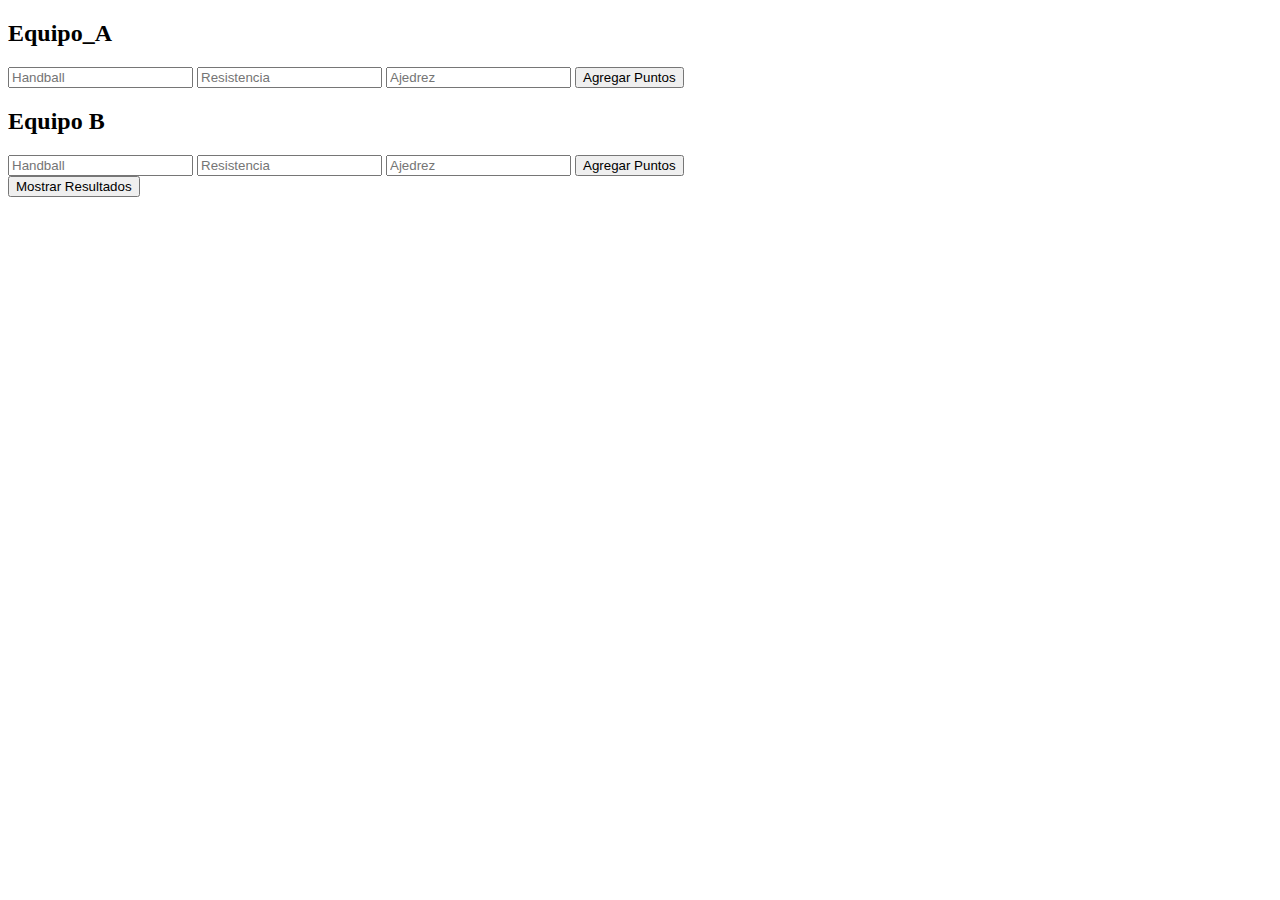
==== Practico/index.html @ db51f463 "TS" ====
<!DOCTYPE html>
<html lang="en">
<head>
    <meta charset="UTF-8">
    <meta name="viewport" content="width=device-width, initial-scale=1.0">
    <title>ContadorDePuntos</title>
    <link rel="stylesheet" href="Style/style.css">
</head>
<body>
    <div class="App">
        <div class="Equipo">
            <h2>Equipo_A</h2>
            <input type="number" id="Handball_A" placeholder="Handball">
            <input type="number" id="Resistencia_A" placeholder="Resistencia">
            <input type="number" id="Ajedrez_A" placeholder="Ajedrez">
            <button onclick="AgregarPuntos('Equipo_A')">Agregar Puntos</button>
        </div>
        <div class="Equipo">
            <h2>Equipo B</h2>
            <input type="number" id="Handball_B" placeholder="Handball">
            <input type="number" id="Resistencia_B" placeholder="Resistencia">
            <input type="number" id="Ajedrez_B" placeholder="Ajedrez">
            <button onclick="AgregarPuntos('Equipo_B')">Agregar Puntos</button>
        </div>

        <button onclick="MostrarResultados()">Mostrar Resultados</button>
    </div>
    <script src="typescript.js"></script>
</body>
</html>
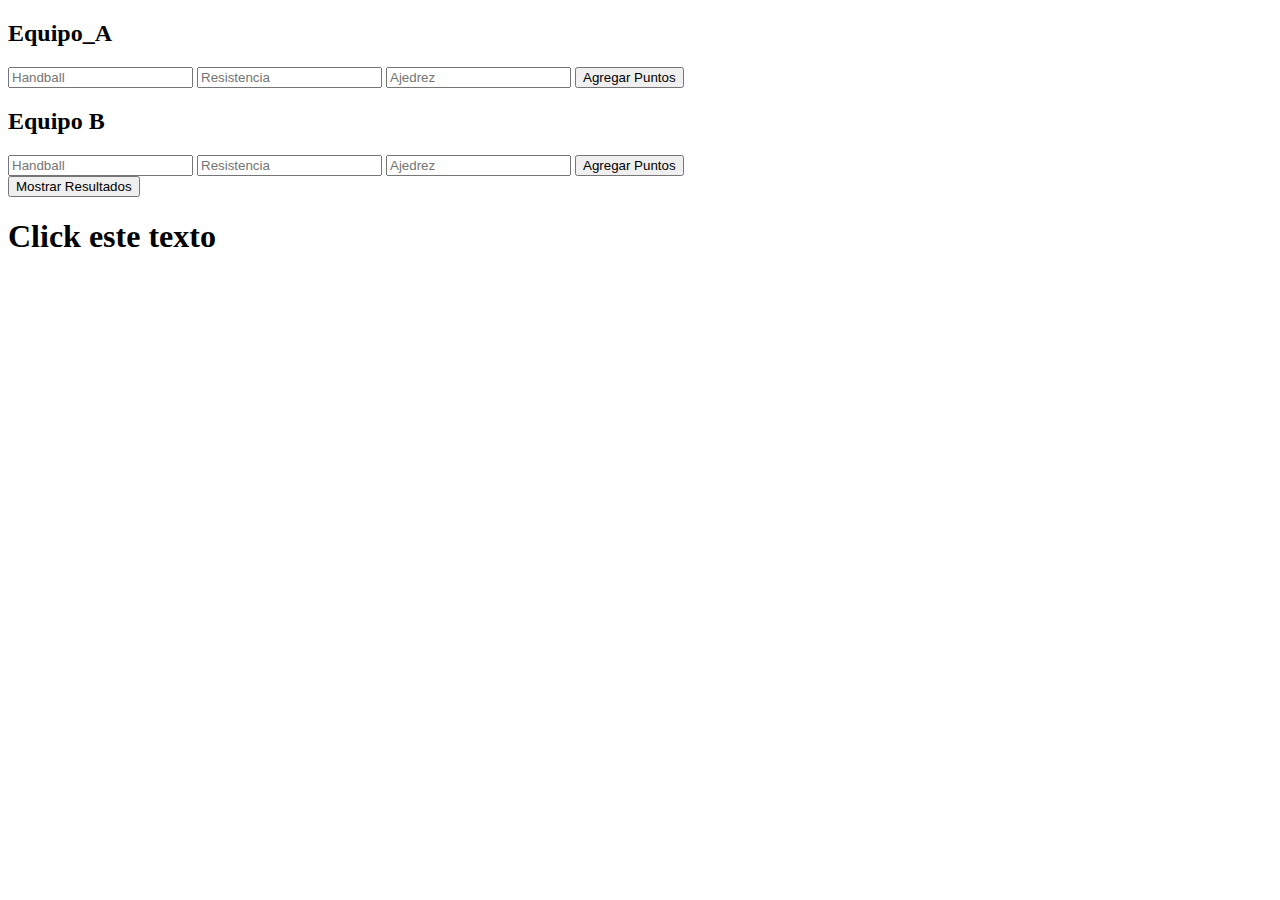
==== commit 73b0bd2f: "Str" ====
--- a/Practico/index.html
+++ b/Practico/index.html
@@ -13,7 +13,7 @@
             <input type="number" id="Handball_A" placeholder="Handball">
             <input type="number" id="Resistencia_A" placeholder="Resistencia">
             <input type="number" id="Ajedrez_A" placeholder="Ajedrez">
-            <button onclick="AgregarPuntos('Equipo_A')">Agregar Puntos</button>
+            <button onclick="AgregarPuntos()">Agregar Puntos</button>
         </div>
         <div class="Equipo">
             <h2>Equipo B</h2>
@@ -25,6 +25,7 @@
 
         <button onclick="MostrarResultados()">Mostrar Resultados</button>
     </div>
+    <h1 onclick="this.innerHTML = 'Ooops!'">Click este texto</h1>
     <script src="typescript.js"></script>
 </body>
 </html>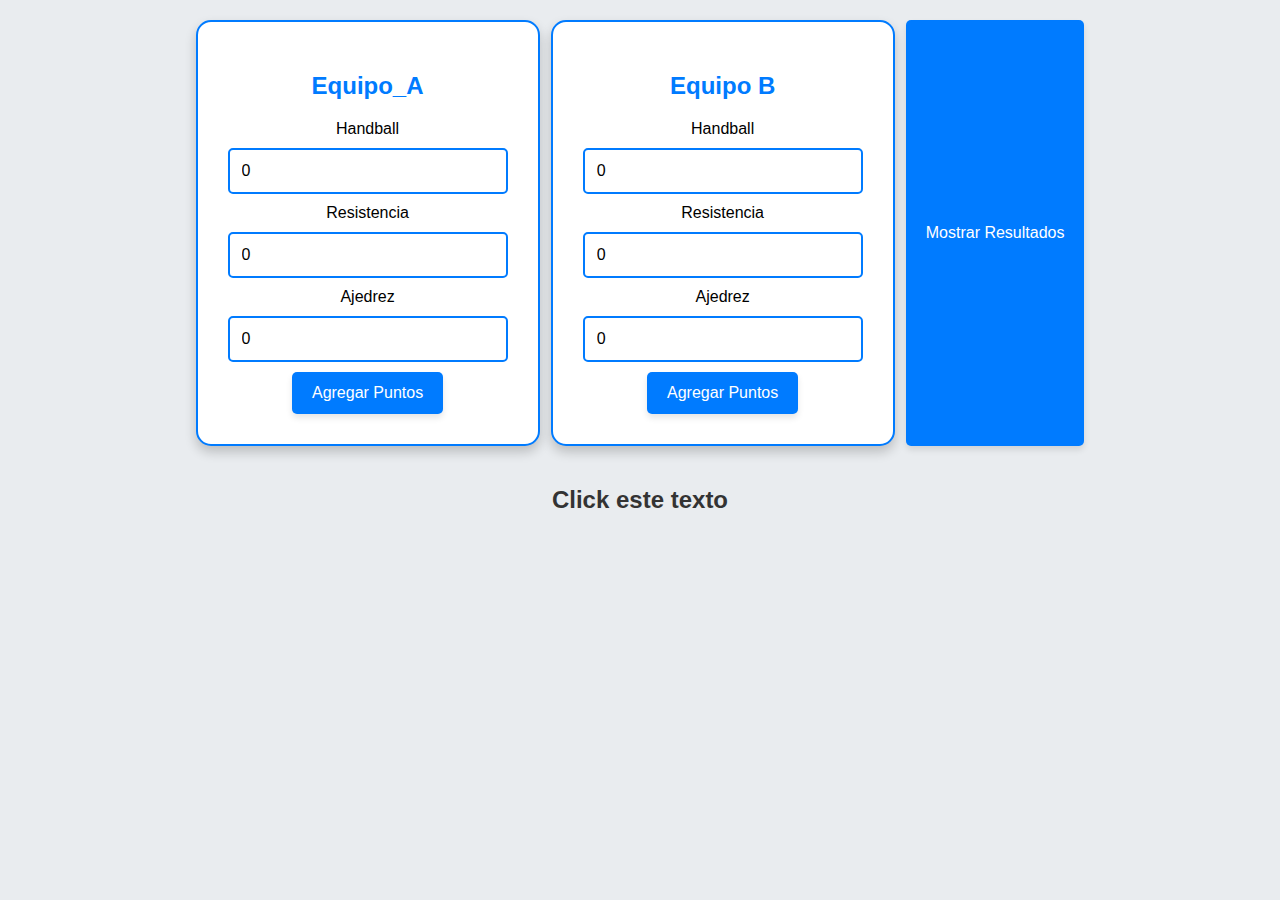
==== commit 15207a44: "Ts" ====
--- a/Practico/index.html
+++ b/Practico/index.html
@@ -9,18 +9,26 @@
 <body>
     <div class="App">
         <div class="Equipo">
-            <h2>Equipo_A</h2>
-            <input type="number" id="Handball_A" placeholder="Handball">
-            <input type="number" id="Resistencia_A" placeholder="Resistencia">
-            <input type="number" id="Ajedrez_A" placeholder="Ajedrez">
-            <button onclick="AgregarPuntos()">Agregar Puntos</button>
+            <!-- Con el ID del equipo 1 se puede redirigir al usuario con el equipo ganador -->
+            <h2 id="Equipo1">Equipo_A</h2>      
+            <label for="">Handball</label>
+            <input type="number" id="Handball_A" value="0">
+            <label for="">Resistencia</label>
+            <input type="number" id="Resistencia_A" value="0">
+            <label for="">Ajedrez</label>
+            <input type="number" id="Ajedrez_A" value="0">
+            <button onclick="AgregarPuntos()" class="BotonPuntos">Agregar Puntos</button>
         </div>
         <div class="Equipo">
-            <h2>Equipo B</h2>
-            <input type="number" id="Handball_B" placeholder="Handball">
-            <input type="number" id="Resistencia_B" placeholder="Resistencia">
-            <input type="number" id="Ajedrez_B" placeholder="Ajedrez">
-            <button onclick="AgregarPuntos('Equipo_B')">Agregar Puntos</button>
+            <!-- Con el ID del equipo 1 se puede redirigir al usuario con el equipo ganador -->
+            <h2 id="Equipo2">Equipo B</h2>
+            <label for="">Handball</label>
+            <input type="number" id="Handball_B" value="0">
+            <label for="">Resistencia</label>
+            <input type="number" id="Resistencia_B" value="0">
+            <label for="">Ajedrez</label>
+            <input type="number" id="Ajedrez_B" value="0">
+            <button onclick="AgregarPuntos()">Agregar Puntos</button>
         </div>
 
         <button onclick="MostrarResultados()">Mostrar Resultados</button>
--- a/Practico/Style/style.css
+++ b/Practico/Style/style.css
@@ -0,0 +1,82 @@
+/* Estilos Generales */
+body {
+    font-family: 'Arial', sans-serif;
+    background-color: #e9ecef; /* Color más suave */
+    margin: 0;
+    padding: 20px;
+    display: flex;
+    justify-content: center;
+    align-items: center;
+    flex-direction: column;
+}
+
+.App {
+    display: flex;
+    justify-content: space-around;
+    width: 100%;
+    max-width: 900px; /* Mayor ancho para más espacio */
+    margin-bottom: 20px;
+}
+
+/* Estilos de los Equipos */
+.Equipo {
+    background-color: #ffffff;
+    border: 2px solid #007bff;
+    border-radius: 15px; /* Bordes más redondeados */
+    padding: 30px; /* Más espacio interno */
+    box-shadow: 0 6px 12px rgba(0, 0, 0, 0.2); /* Sombra más suave */
+    width: 280px; /* Tamaño ajustado */
+    text-align: center;
+}
+
+.Equipo h2 {
+    color: #007bff;
+    font-size: 24px; /* Tamaño de fuente más grande */
+}
+
+/* Estilos de los Inputs */
+input[type="number"] {
+    width: 90%;
+    padding: 12px; /* Mayor padding */
+    margin: 10px 0;
+    border: 2px solid #007bff;
+    border-radius: 5px;
+    font-size: 16px;
+    transition: border-color 0.3s;
+}
+
+input[type="number"]:focus {
+    border-color: #0056b3;
+    outline: none;
+}
+
+/* Estilos de los Botones */
+button {
+    background-color: #007bff;
+    color: white;
+    border: none;
+    padding: 12px 20px; /* Mayor padding */
+    border-radius: 5px;
+    cursor: pointer;
+    font-size: 16px;
+    transition: background-color 0.3s, transform 0.3s; /* Añadido efecto de transformación */
+    box-shadow: 0 4px 6px rgba(0, 0, 0, 0.1); /* Sombra en el botón */
+}
+
+button:hover {
+    background-color: #0056b3;
+    transform: translateY(-2px); /* Efecto de elevación */
+}
+
+/* Estilo del texto que cambia */
+h1 {
+    cursor: pointer;
+    text-align: center;
+    color: #333;
+    font-size: 24px;
+    margin-top: 20px;
+}
+
+h1:hover {
+    color: #007bff;
+}
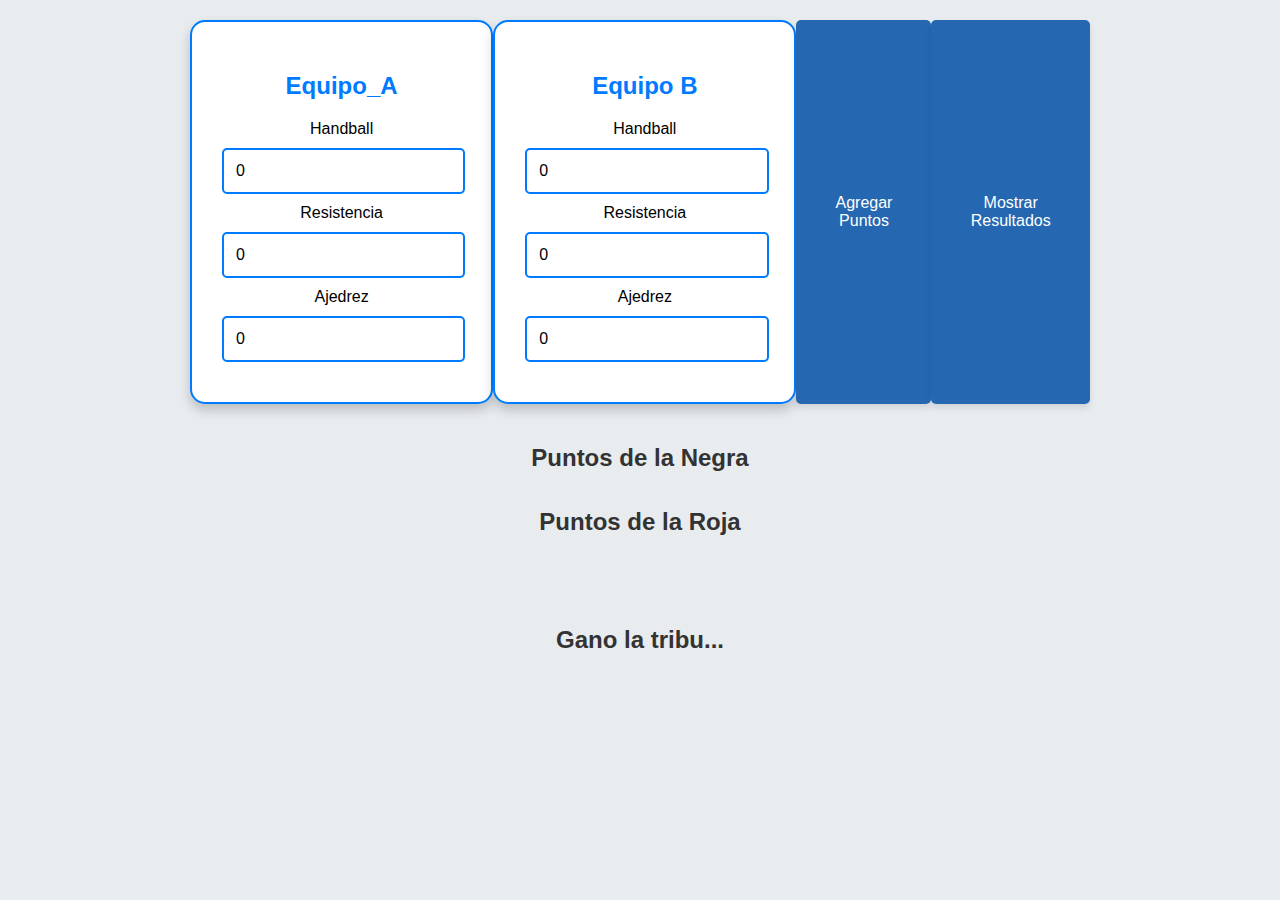
==== commit e63ade7f: "Falta Disciplina" ====
--- a/Practico/index.html
+++ b/Practico/index.html
@@ -17,7 +17,6 @@
             <input type="number" id="Resistencia_A" value="0">
             <label for="">Ajedrez</label>
             <input type="number" id="Ajedrez_A" value="0">
-            <button onclick="AgregarPuntos()" class="BotonPuntos">Agregar Puntos</button>
         </div>
         <div class="Equipo">
             <!-- Con el ID del equipo 1 se puede redirigir al usuario con el equipo ganador -->
@@ -28,12 +27,18 @@
             <input type="number" id="Resistencia_B" value="0">
             <label for="">Ajedrez</label>
             <input type="number" id="Ajedrez_B" value="0">
-            <button onclick="AgregarPuntos()">Agregar Puntos</button>
+            
         </div>
-
+        <button onclick="AgregarPuntos()">Agregar Puntos</button>
         <button onclick="MostrarResultados()">Mostrar Resultados</button>
     </div>
-    <h1 onclick="this.innerHTML = 'Ooops!'">Click este texto</h1>
+    <h1 id="PuntosNegra">Puntos de la Negra</h1>
+    <h1 id="PuntosRoja">Puntos de la Roja</h1>
+    <h1 id="Disciplina"></h1>
+    
+    <br>
+    
+    <h1 id="Ganador">Gano la tribu... </h1>
     <script src="typescript.js"></script>
 </body>
 </html>--- a/Practico/Style/style.css
+++ b/Practico/Style/style.css
@@ -52,7 +52,7 @@
 
 /* Estilos de los Botones */
 button {
-    background-color: #007bff;
+    background-color: #2568b1;
     color: white;
     border: none;
     padding: 12px 20px; /* Mayor padding */
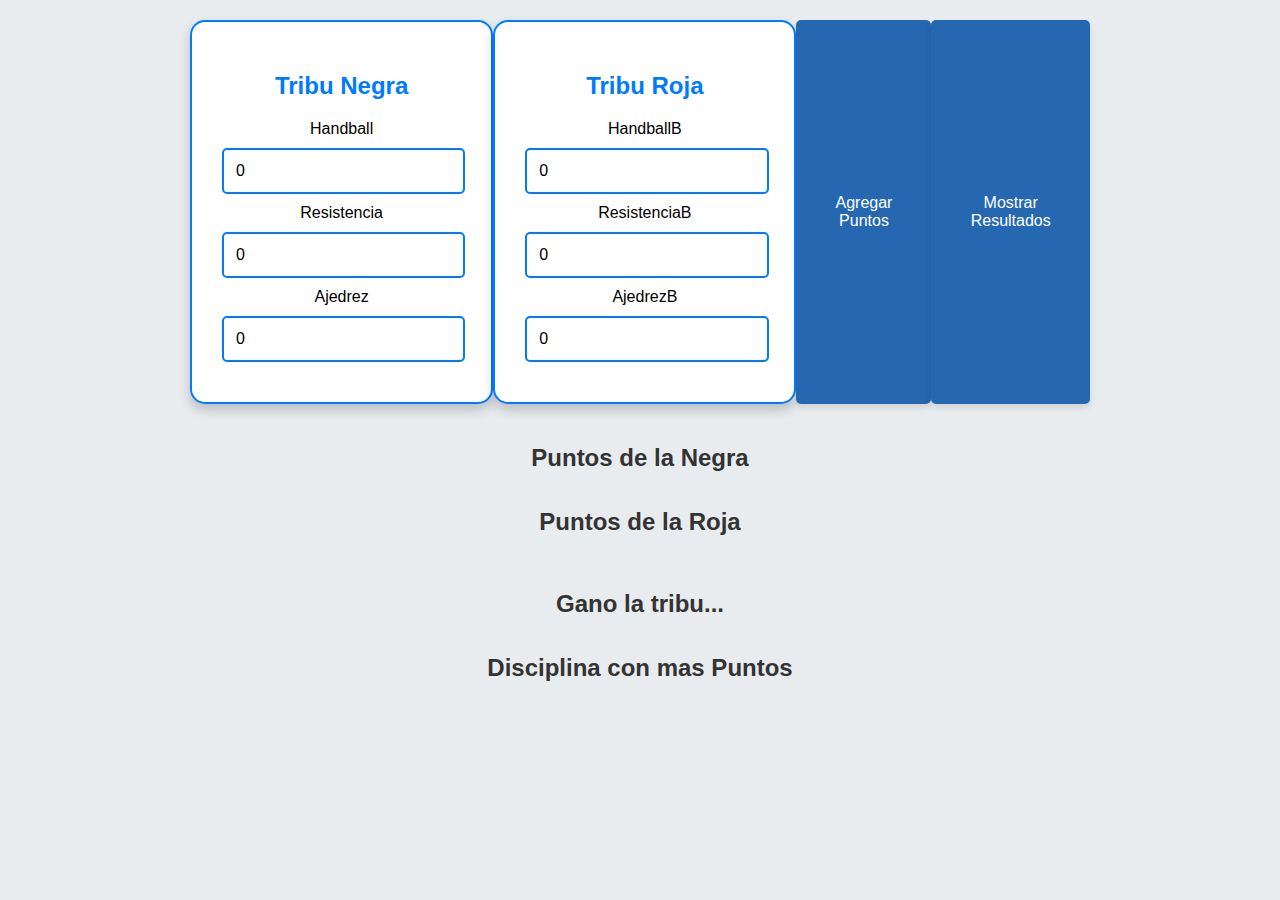
==== commit 680956cb: "Typescript Ya Funciona" ====
--- a/Practico/index.html
+++ b/Practico/index.html
@@ -10,7 +10,7 @@
     <div class="App">
         <div class="Equipo">
             <!-- Con el ID del equipo 1 se puede redirigir al usuario con el equipo ganador -->
-            <h2 id="Equipo1">Equipo_A</h2>      
+            <h2 id="Equipo1">Tribu Negra</h2>      
             <label for="">Handball</label>
             <input type="number" id="Handball_A" value="0">
             <label for="">Resistencia</label>
@@ -20,25 +20,24 @@
         </div>
         <div class="Equipo">
             <!-- Con el ID del equipo 1 se puede redirigir al usuario con el equipo ganador -->
-            <h2 id="Equipo2">Equipo B</h2>
-            <label for="">Handball</label>
+            <h2 id="Equipo2">Tribu Roja</h2>
+            <label for="">HandballB</label>
             <input type="number" id="Handball_B" value="0">
-            <label for="">Resistencia</label>
+            <label for="">ResistenciaB</label>
             <input type="number" id="Resistencia_B" value="0">
-            <label for="">Ajedrez</label>
+            <label for="">AjedrezB</label>
             <input type="number" id="Ajedrez_B" value="0">
             
         </div>
-        <button onclick="AgregarPuntos()">Agregar Puntos</button>
+
+        <button onclick="AgregarPuntoss()">Agregar Puntos</button>
         <button onclick="MostrarResultados()">Mostrar Resultados</button>
     </div>
     <h1 id="PuntosNegra">Puntos de la Negra</h1>
     <h1 id="PuntosRoja">Puntos de la Roja</h1>
-    <h1 id="Disciplina"></h1>
-    
     <br>
-    
     <h1 id="Ganador">Gano la tribu... </h1>
-    <script src="typescript.js"></script>
+    <h1 id="Disciplina">Disciplina con mas Puntos</h1>
+    <script src="lalo.js"></script>
 </body>
 </html>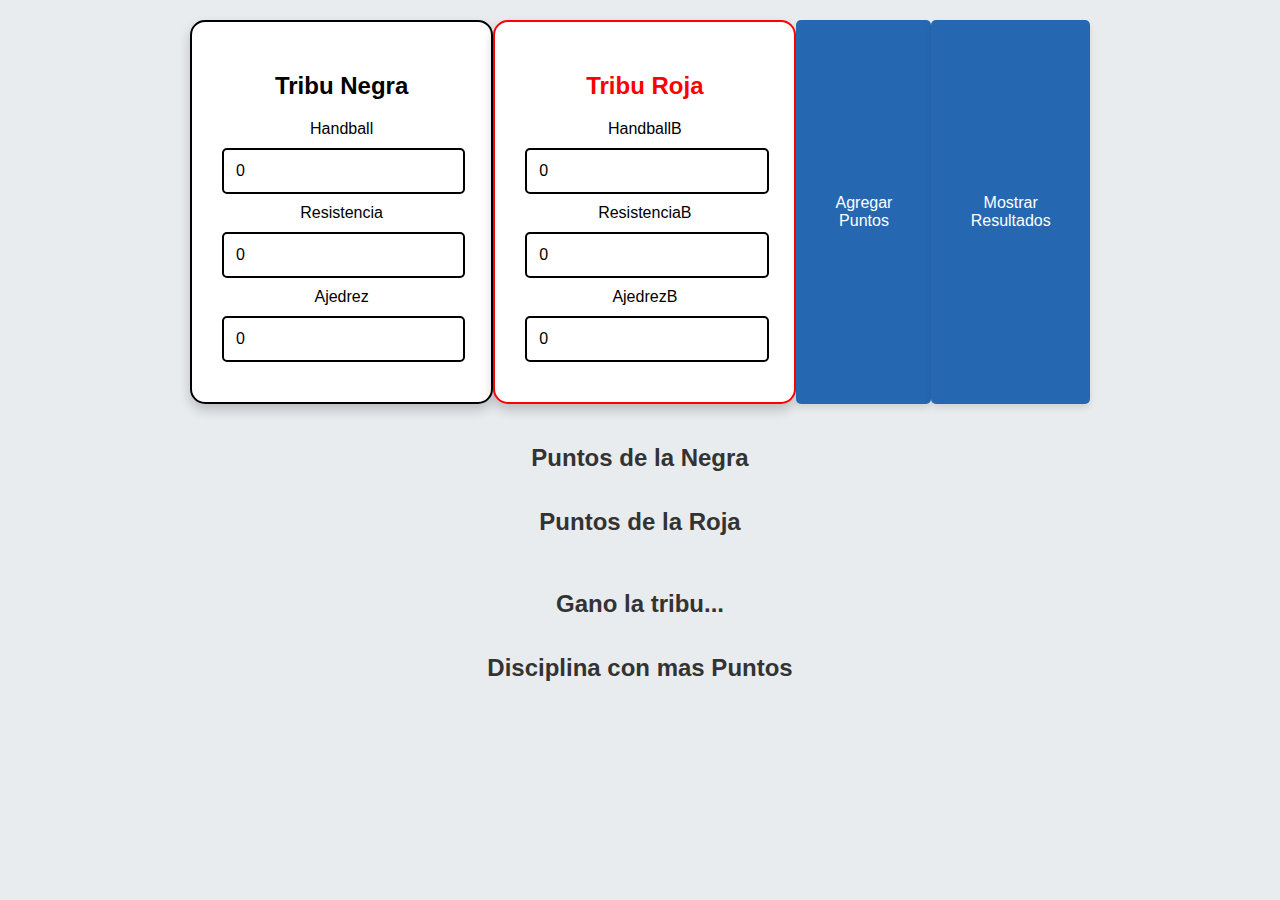
==== commit 59c1bb8d: "JS" ====
--- a/Practico/index.html
+++ b/Practico/index.html
@@ -8,7 +8,7 @@
 </head>
 <body>
     <div class="App">
-        <div class="Equipo">
+        <div class="Equipo1">
             <!-- Con el ID del equipo 1 se puede redirigir al usuario con el equipo ganador -->
             <h2 id="Equipo1">Tribu Negra</h2>      
             <label for="">Handball</label>
--- a/Practico/Style/style.css
+++ b/Practico/Style/style.css
@@ -21,7 +21,16 @@
 /* Estilos de los Equipos */
 .Equipo {
     background-color: #ffffff;
-    border: 2px solid #007bff;
+    border: 2px solid #ff0000;
+    border-radius: 15px; /* Bordes más redondeados */
+    padding: 30px; /* Más espacio interno */
+    box-shadow: 0 6px 12px rgba(0, 0, 0, 0.2); /* Sombra más suave */
+    width: 280px; /* Tamaño ajustado */
+    text-align: center;
+}
+.Equipo1 {
+    background-color: #ffffff;
+    border: 2px solid #000000;
     border-radius: 15px; /* Bordes más redondeados */
     padding: 30px; /* Más espacio interno */
     box-shadow: 0 6px 12px rgba(0, 0, 0, 0.2); /* Sombra más suave */
@@ -30,7 +39,7 @@
 }
 
 .Equipo h2 {
-    color: #007bff;
+    color: #ff0000;
     font-size: 24px; /* Tamaño de fuente más grande */
 }
 
@@ -39,14 +48,14 @@
     width: 90%;
     padding: 12px; /* Mayor padding */
     margin: 10px 0;
-    border: 2px solid #007bff;
+    border: 2px solid #000000;
     border-radius: 5px;
     font-size: 16px;
     transition: border-color 0.3s;
 }
 
-input[type="number"]:focus {
-    border-color: #0056b3;
+input[type="number"]:hover {
+    border-color: #6e0f0f;
     outline: none;
 }
 
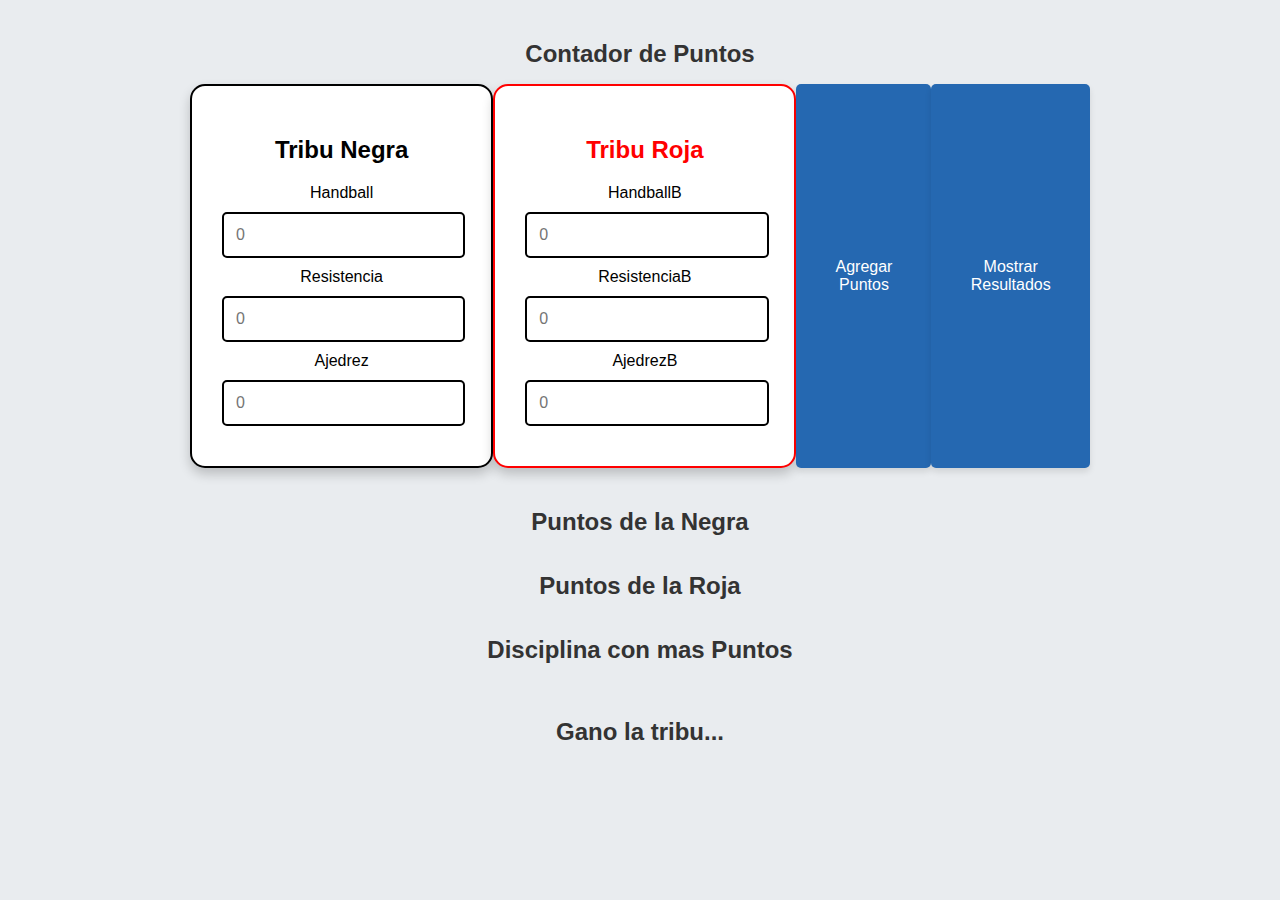
==== commit d4cb58cd: "Update index.html" ====
--- a/Practico/index.html
+++ b/Practico/index.html
@@ -7,26 +7,27 @@
     <link rel="stylesheet" href="Style/style.css">
 </head>
 <body>
+    <h1> Contador de Puntos </h1>
     <div class="App">
         <div class="Equipo1">
             <!-- Con el ID del equipo 1 se puede redirigir al usuario con el equipo ganador -->
             <h2 id="Equipo1">Tribu Negra</h2>      
             <label for="">Handball</label>
-            <input type="number" id="Handball_A" value="0">
+            <input type="number" id="Handball_A" placeholder="0" r>
             <label for="">Resistencia</label>
-            <input type="number" id="Resistencia_A" value="0">
+            <input type="number" id="Resistencia_A" placeholder="0">
             <label for="">Ajedrez</label>
-            <input type="number" id="Ajedrez_A" value="0">
+            <input type="number" id="Ajedrez_A" placeholder="0">
         </div>
         <div class="Equipo">
             <!-- Con el ID del equipo 1 se puede redirigir al usuario con el equipo ganador -->
             <h2 id="Equipo2">Tribu Roja</h2>
             <label for="">HandballB</label>
-            <input type="number" id="Handball_B" value="0">
+            <input type="number" id="Handball_B" placeholder="0">
             <label for="">ResistenciaB</label>
-            <input type="number" id="Resistencia_B" value="0">
+            <input type="number" id="Resistencia_B" placeholder="0">
             <label for="">AjedrezB</label>
-            <input type="number" id="Ajedrez_B" value="0">
+            <input type="number" id="Ajedrez_B" placeholder="0">
             
         </div>
 
@@ -35,9 +36,10 @@
     </div>
     <h1 id="PuntosNegra">Puntos de la Negra</h1>
     <h1 id="PuntosRoja">Puntos de la Roja</h1>
+    <h1 id="Disciplina">Disciplina con mas Puntos</h1>
     <br>
     <h1 id="Ganador">Gano la tribu... </h1>
-    <h1 id="Disciplina">Disciplina con mas Puntos</h1>
+    
     <script src="lalo.js"></script>
 </body>
 </html>